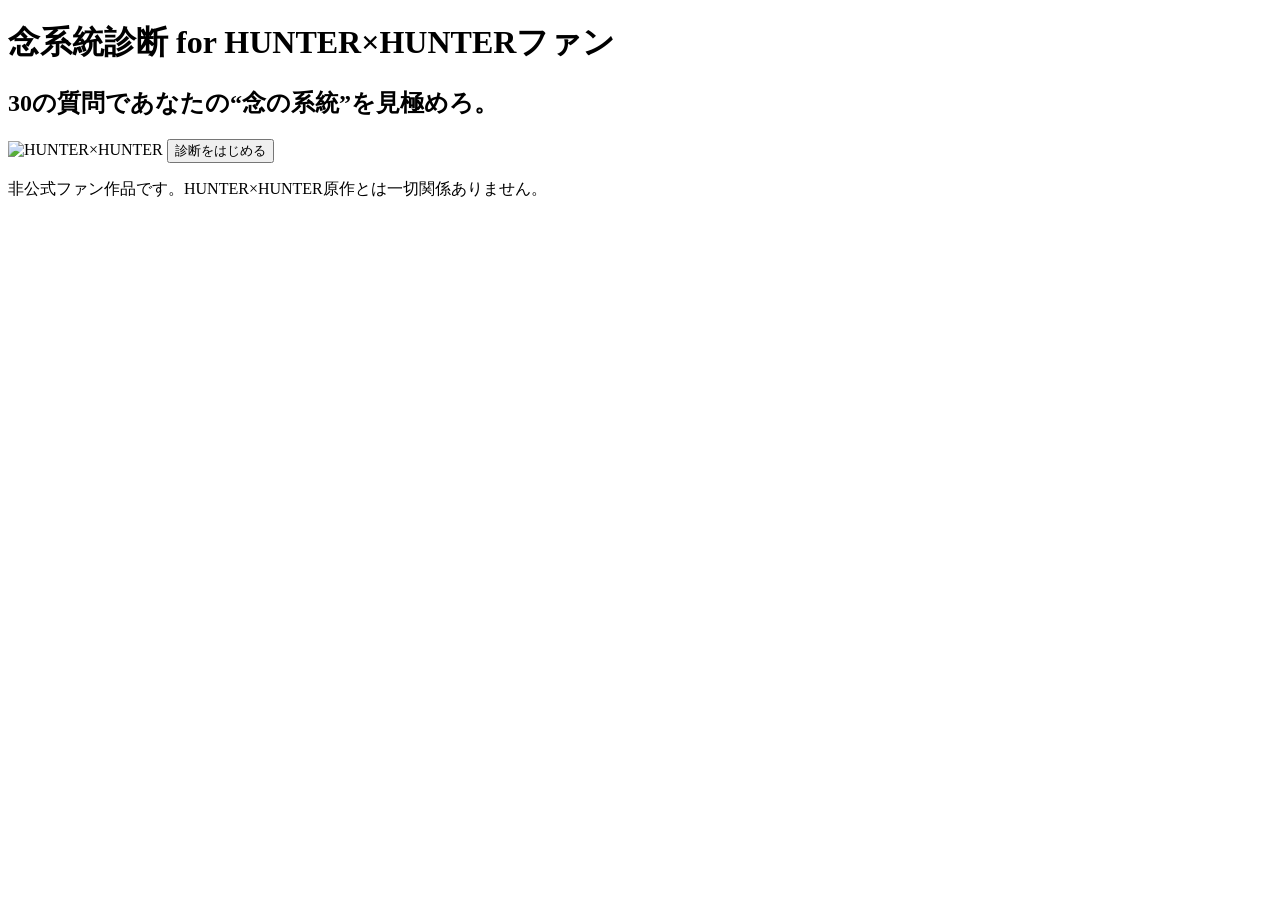
==== docs/index.html @ 54977477 "index移動" ====
<!DOCTYPE html>
<html lang="ja">
<head>
  <meta charset="UTF-8" />
  <meta name="viewport" content="width=device-width, initial-scale=1.0"/>
  <title>HUNTER×HUNTER 念系統診断</title>
  <link rel="stylesheet" href="../style.css" />
  <script src="background.js"></script>
</head>

<body>
  <!-- オーラ背景アニメーション -->
  <div class="aura-background"></div>

  <h1 class="hunter-font aura-glow">念系統診断 for HUNTER×HUNTERファン</h1>
  <h2>30の質問であなたの“念の系統”を見極めろ。</h2>

  <!-- 画像 -->
  <img src="../assets/hxh-logo.png" alt="HUNTER×HUNTER" class="feature-image">

  <button class="start-button" onclick="location.href='quiz.html'">
    診断をはじめる
  </button>

  <div class="footer">
    <p>非公式ファン作品です。HUNTER×HUNTER原作とは一切関係ありません。</p>
  </div>
</body>
</html>
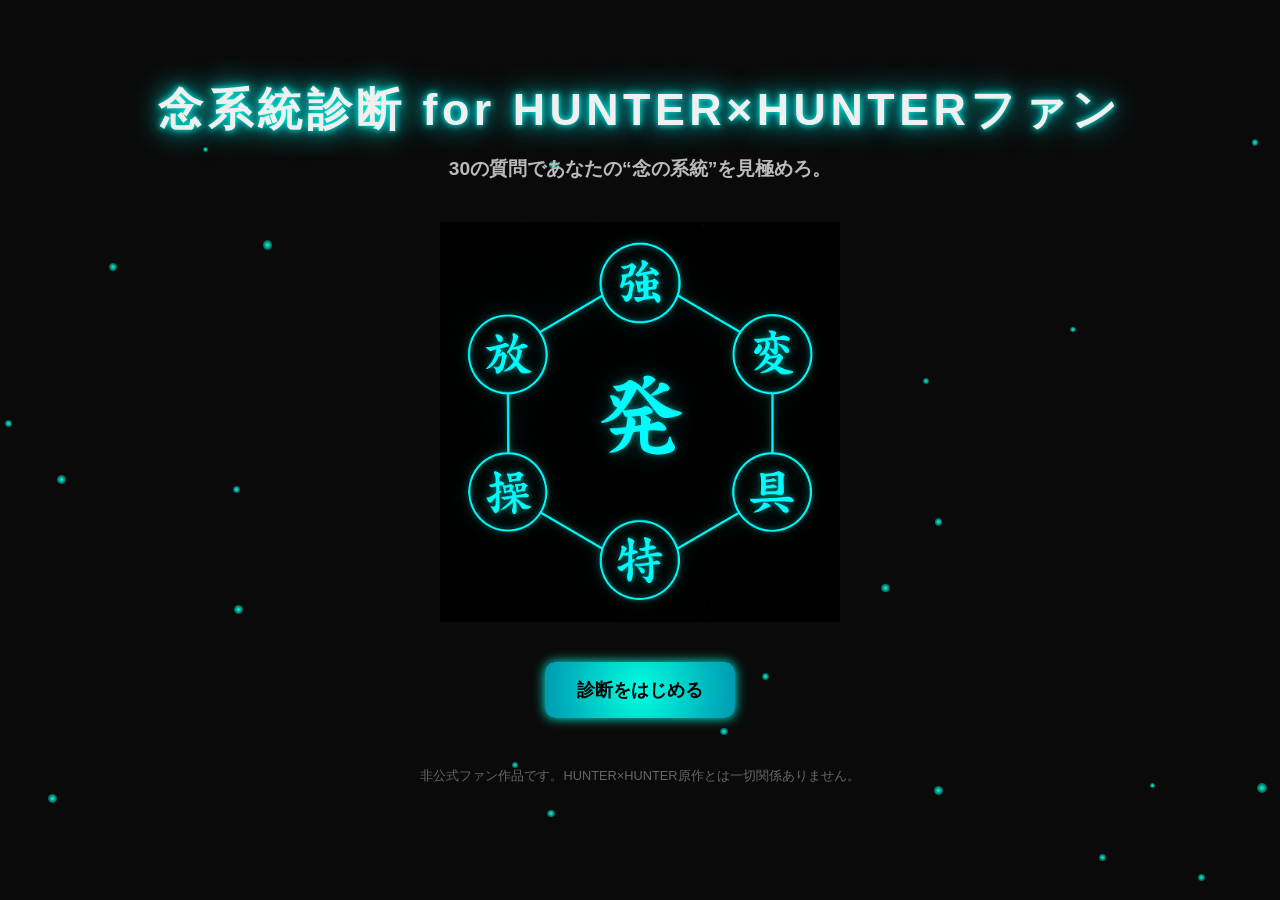
==== commit 7d065e4e: "フォルダ階層によるCSSエラー修正" ====
--- a/docs/index.html
+++ b/docs/index.html
@@ -4,7 +4,7 @@
   <meta charset="UTF-8" />
   <meta name="viewport" content="width=device-width, initial-scale=1.0"/>
   <title>HUNTER×HUNTER 念系統診断</title>
-  <link rel="stylesheet" href="../style.css" />
+  <link rel="stylesheet" href="style.css" />
   <script src="background.js"></script>
 </head>
 
@@ -16,7 +16,7 @@
   <h2>30の質問であなたの“念の系統”を見極めろ。</h2>
 
   <!-- 画像 -->
-  <img src="../assets/hxh-logo.png" alt="HUNTER×HUNTER" class="feature-image">
+  <img src="assets/hxh-logo.png" alt="HUNTER×HUNTER" class="feature-image">
 
   <button class="start-button" onclick="location.href='quiz.html'">
     診断をはじめる
--- a/docs/style.css
+++ b/docs/style.css
@@ -0,0 +1,116 @@
+/* style.css */
+
+body {
+    background-color: #0a0a0a;
+    color: #f0f0f0;
+    font-family: 'Arial', sans-serif;
+    text-align: center;
+    padding: 50px 20px;
+    margin: 0;
+    position: relative;
+    overflow: hidden;
+  }
+
+  /* オーラ背景アニメーション */
+  .aura-background {
+    position: absolute;
+    top: 0;
+    left: 0;
+    width: 100%;
+    height: 100%;
+    pointer-events: none;
+    z-index: -1;
+  }
+
+  .aura-particle {
+    position: absolute;
+    width: 10px;
+    height: 10px;
+    background: radial-gradient(circle, #00ffe1, transparent);
+    border-radius: 50%;
+    animation: float 10s linear infinite;
+  }
+
+  @keyframes float {
+    0% {
+      transform: translateY(0) rotate(0deg);
+      opacity: 0;
+    }
+    50% {
+      opacity: 1;
+    }
+    100% {
+      transform: translateY(-1000px) rotate(360deg);
+      opacity: 0;
+    }
+  }
+
+  /* 画像表示 */
+  .feature-image {
+    margin: 40px 0;
+    max-width: 400px;
+    height: auto;
+    display: block;
+    margin-left: auto;
+    margin-right: auto;
+  }
+  
+  h1 {
+    font-size: 2.8rem;
+    margin-bottom: 1rem;
+  }
+  
+  h2 {
+    font-size: 1.2rem;
+    color: #bbbbbb;
+    margin-bottom: 2rem;
+  }
+  
+  .start-button {
+    background: radial-gradient(circle at center, #00ffe1, #0098b0);
+    color: black;
+    font-weight: bold;
+    padding: 1rem 2rem;
+    font-size: 1.1rem;
+    border: none;
+    border-radius: 10px;
+    cursor: pointer;
+    box-shadow: 0 0 12px #00ffe1;
+    transition: transform 0.2s;
+  }
+  
+  .start-button:hover {
+    transform: scale(1.05);
+    box-shadow: 0 0 20px #00ffe1;
+  }
+  
+  .footer {
+    margin-top: 50px;
+    font-size: 0.8rem;
+    color: #666;
+  }
+  
+  .hunter-font {
+    font-family: 'Impact', sans-serif;
+    letter-spacing: 0.1em;
+  }
+
+  .character-image {
+    margin: 20px 0;
+    max-width: 300px;
+    height: auto;
+  }
+
+  .question-counter {
+    font-size: 1.2rem;
+    color: #00ffe1;
+    margin-bottom: 20px;
+  }
+
+  .question-counter span {
+    font-weight: bold;
+  }
+  
+  .aura-glow {
+    text-shadow: 0 0 6px #00ffe1, 0 0 14px #007f9e, 0 0 30px #00ffe1;
+  }
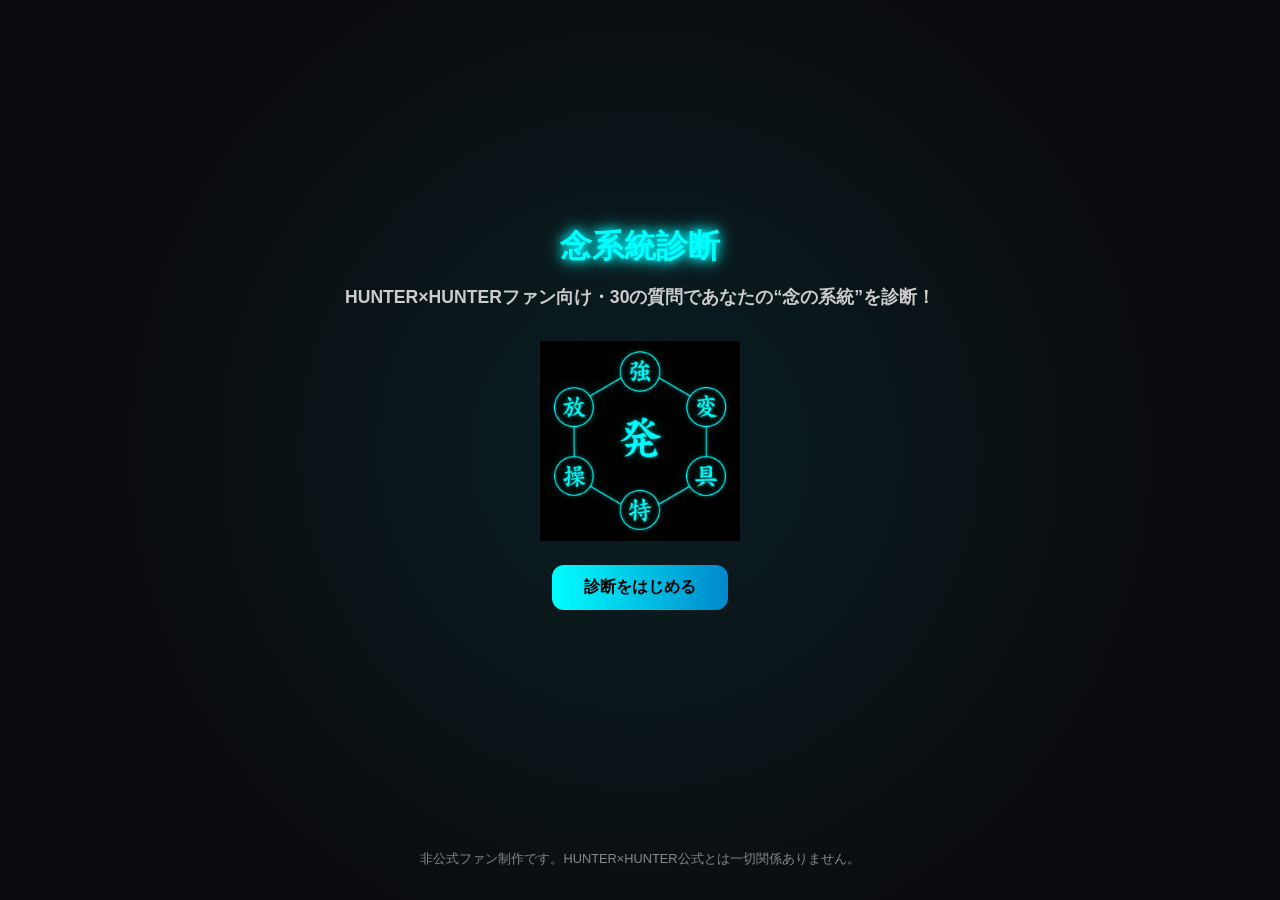
==== commit 79401f70: "docs内で動くように0から組み直した。（画像とコメント未" ====
--- a/docs/index.html
+++ b/docs/index.html
@@ -5,25 +5,25 @@
   <meta name="viewport" content="width=device-width, initial-scale=1.0"/>
   <title>HUNTER×HUNTER 念系統診断</title>
   <link rel="stylesheet" href="style.css" />
-  <script src="background.js"></script>
 </head>
 
 <body>
-  <!-- オーラ背景アニメーション -->
+  <!-- オーラ背景 -->
   <div class="aura-background"></div>
 
-  <h1 class="hunter-font aura-glow">念系統診断 for HUNTER×HUNTERファン</h1>
-  <h2>30の質問であなたの“念の系統”を見極めろ。</h2>
+  <main class="container">
+    <h1 class="hunter-font aura-glow">念系統診断</h1>
+    <h2>HUNTER×HUNTERファン向け・30の質問であなたの“念の系統”を診断！</h2>
 
-  <!-- 画像 -->
-  <img src="assets/hxh-logo.png" alt="HUNTER×HUNTER" class="feature-image">
+    <img src="assets/hxh-logo.png" alt="HUNTER×HUNTERロゴ" class="feature-image" />
 
-  <button class="start-button" onclick="location.href='quiz.html'">
-    診断をはじめる
-  </button>
+    <button class="start-button" onclick="location.href='quiz.html'">
+      診断をはじめる
+    </button>
+  </main>
 
-  <div class="footer">
-    <p>非公式ファン作品です。HUNTER×HUNTER原作とは一切関係ありません。</p>
-  </div>
+  <footer class="footer">
+    <p>非公式ファン制作です。HUNTER×HUNTER公式とは一切関係ありません。</p>
+  </footer>
 </body>
 </html>
--- a/docs/style.css
+++ b/docs/style.css
@@ -1,116 +1,99 @@
-/* style.css */
+/* 全体のリセット */
+* {
+  margin: 0;
+  padding: 0;
+  box-sizing: border-box;
+}
 
+/* 背景と文字 */
 body {
-    background-color: #0a0a0a;
-    color: #f0f0f0;
-    font-family: 'Arial', sans-serif;
-    text-align: center;
-    padding: 50px 20px;
-    margin: 0;
-    position: relative;
-    overflow: hidden;
+  font-family: 'Segoe UI', sans-serif;
+  background: #0b0c10;
+  color: #f8f8f2;
+  display: flex;
+  flex-direction: column;
+  align-items: center;
+  justify-content: center;
+  min-height: 100vh;
+  padding: 2rem;
+}
+
+/* オーラ背景（演出用） */
+.aura-background {
+  position: fixed;
+  top: 0;
+  left: 0;
+  width: 100%;
+  height: 100%;
+  background: radial-gradient(circle at center, rgba(0, 255, 255, 0.08), transparent 70%);
+  animation: pulse 3s infinite ease-in-out;
+  z-index: -1;
+}
+
+@keyframes pulse {
+  0%, 100% {
+    opacity: 0.4;
   }
+  50% {
+    opacity: 0.8;
+  }
+}
 
-  /* オーラ背景アニメーション */
-  .aura-background {
-    position: absolute;
-    top: 0;
-    left: 0;
-    width: 100%;
-    height: 100%;
-    pointer-events: none;
-    z-index: -1;
-  }
+/* メインコンテンツ */
+.container {
+  max-width: 600px;
+  text-align: center;
+  margin: auto;
+}
 
-  .aura-particle {
-    position: absolute;
-    width: 10px;
-    height: 10px;
-    background: radial-gradient(circle, #00ffe1, transparent);
-    border-radius: 50%;
-    animation: float 10s linear infinite;
-  }
+/* タイトル */
+h1.hunter-font {
+  font-size: 2rem;
+  font-weight: bold;
+  margin-bottom: 1rem;
+}
 
-  @keyframes float {
-    0% {
-      transform: translateY(0) rotate(0deg);
-      opacity: 0;
-    }
-    50% {
-      opacity: 1;
-    }
-    100% {
-      transform: translateY(-1000px) rotate(360deg);
-      opacity: 0;
-    }
-  }
+/* オーラ風テキスト光彩 */
+.aura-glow {
+  text-shadow: 0 0 10px #00ffff, 0 0 20px #00ffff;
+  color: #00ffff;
+}
 
-  /* 画像表示 */
-  .feature-image {
-    margin: 40px 0;
-    max-width: 400px;
-    height: auto;
-    display: block;
-    margin-left: auto;
-    margin-right: auto;
-  }
-  
-  h1 {
-    font-size: 2.8rem;
-    margin-bottom: 1rem;
-  }
-  
-  h2 {
-    font-size: 1.2rem;
-    color: #bbbbbb;
-    margin-bottom: 2rem;
-  }
-  
-  .start-button {
-    background: radial-gradient(circle at center, #00ffe1, #0098b0);
-    color: black;
-    font-weight: bold;
-    padding: 1rem 2rem;
-    font-size: 1.1rem;
-    border: none;
-    border-radius: 10px;
-    cursor: pointer;
-    box-shadow: 0 0 12px #00ffe1;
-    transition: transform 0.2s;
-  }
-  
-  .start-button:hover {
-    transform: scale(1.05);
-    box-shadow: 0 0 20px #00ffe1;
-  }
-  
-  .footer {
-    margin-top: 50px;
-    font-size: 0.8rem;
-    color: #666;
-  }
-  
-  .hunter-font {
-    font-family: 'Impact', sans-serif;
-    letter-spacing: 0.1em;
-  }
+/* サブタイトル */
+h2 {
+  font-size: 1.1rem;
+  color: #cccccc;
+  margin-bottom: 2rem;
+}
 
-  .character-image {
-    margin: 20px 0;
-    max-width: 300px;
-    height: auto;
-  }
+/* ロゴ画像 */
+.feature-image {
+  width: 200px;
+  margin: 1.5rem auto;
+  display: block;
+}
 
-  .question-counter {
-    font-size: 1.2rem;
-    color: #00ffe1;
-    margin-bottom: 20px;
-  }
+/* 診断スタートボタン */
+.start-button {
+  background: linear-gradient(to right, #00ffff, #0088cc);
+  border: none;
+  color: #000;
+  padding: 0.75rem 2rem;
+  font-size: 1rem;
+  font-weight: bold;
+  border-radius: 12px;
+  cursor: pointer;
+  transition: all 0.3s ease;
+}
 
-  .question-counter span {
-    font-weight: bold;
-  }
-  
-  .aura-glow {
-    text-shadow: 0 0 6px #00ffe1, 0 0 14px #007f9e, 0 0 30px #00ffe1;
-  }+.start-button:hover {
+  transform: scale(1.05);
+  opacity: 0.9;
+}
+
+/* フッター */
+.footer {
+  margin-top: 3rem;
+  font-size: 0.8rem;
+  color: #888;
+}
